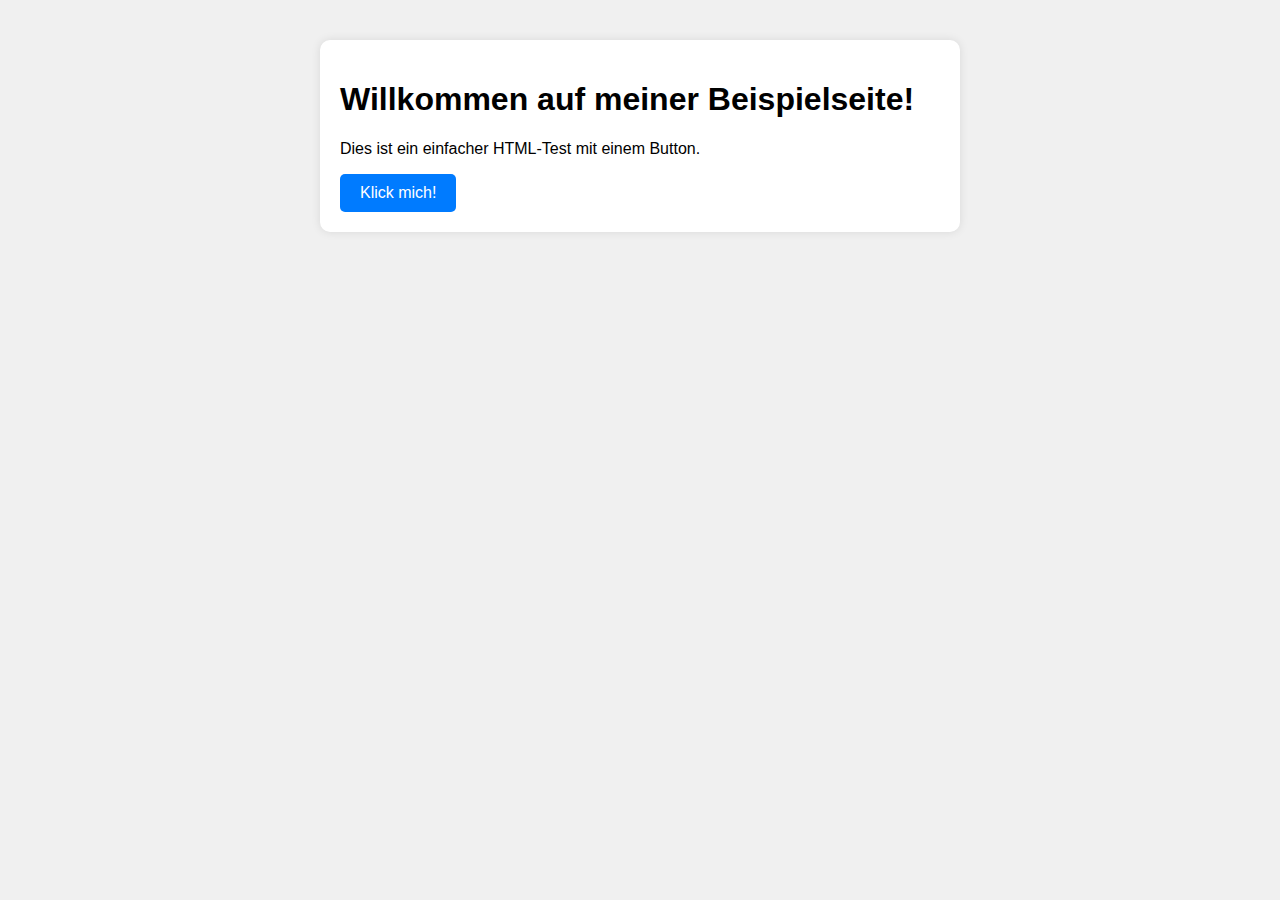
==== index.html @ 65490ee0 "Create index.html" ====
<!DOCTYPE html>
<html lang="de">
<head>
  <meta charset="UTF-8">
  <meta name="viewport" content="width=device-width, initial-scale=1.0">
  <title>Beispielseite</title>
  <style>
    body {
      font-family: Arial, sans-serif;
      margin: 40px;
      background-color: #f0f0f0;
    }
    .container {
      background-color: white;
      padding: 20px;
      border-radius: 10px;
      max-width: 600px;
      margin: auto;
      box-shadow: 0 0 10px rgba(0,0,0,0.1);
    }
    button {
      padding: 10px 20px;
      font-size: 16px;
      background-color: #007bff;
      color: white;
      border: none;
      border-radius: 5px;
      cursor: pointer;
    }
    button:hover {
      background-color: #0056b3;
    }
  </style>
</head>
<body>
  <div class="container">
    <h1>Willkommen auf meiner Beispielseite!</h1>
    <p>Dies ist ein einfacher HTML-Test mit einem Button.</p>
    <button onclick="zeigeNachricht()">Klick mich!</button>
  </div>

  <script>
    function zeigeNachricht() {
      alert("Hallo! Du hast auf den Button geklickt.");
    }
  </script>
</body>
</html>
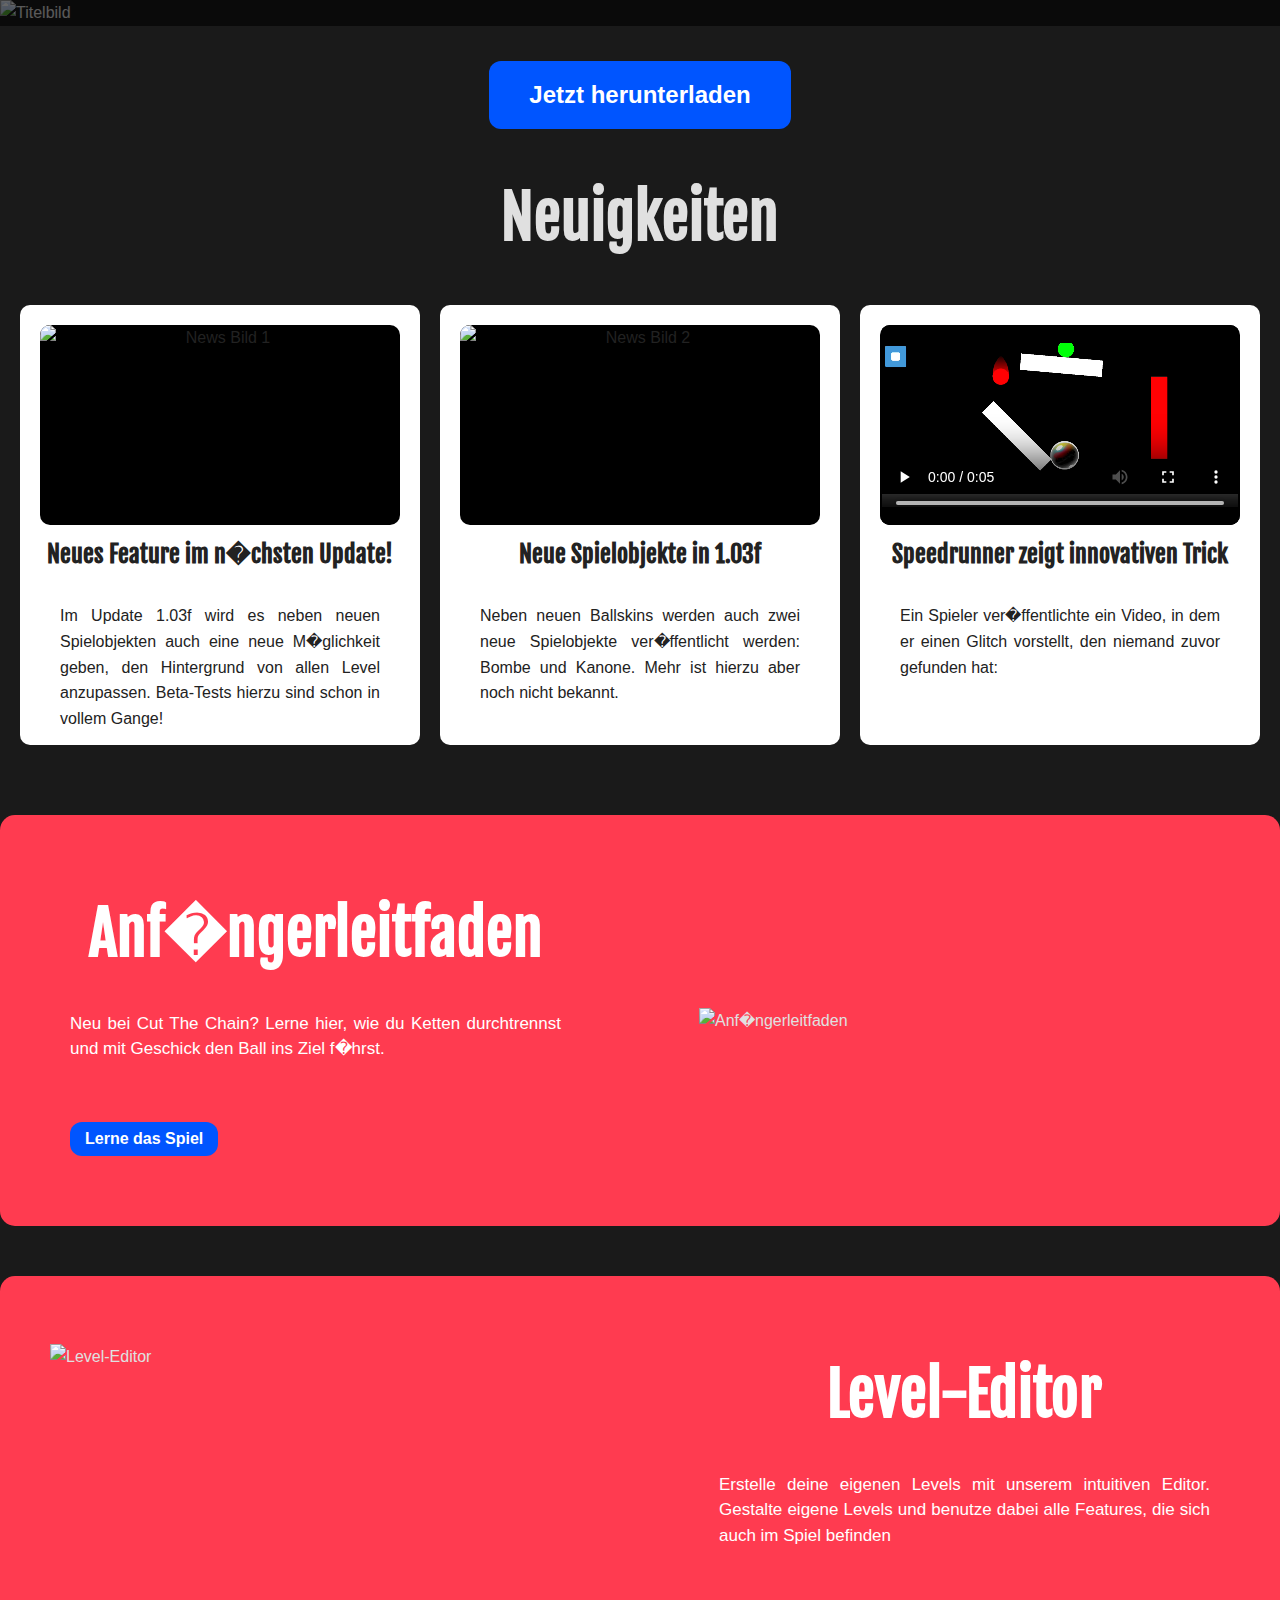
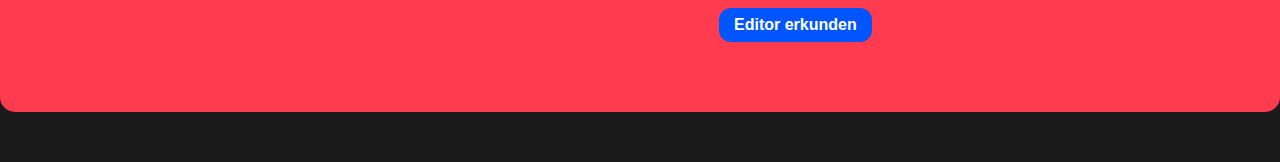
==== commit 53d454b4: "Add files via upload" ====
--- a/index.html
+++ b/index.html
@@ -1,48 +1,88 @@
-<!DOCTYPE html>
-<html lang="de">
-<head>
-  <meta charset="UTF-8">
-  <meta name="viewport" content="width=device-width, initial-scale=1.0">
-  <title>Beispielseite</title>
-  <style>
-    body {
-      font-family: Arial, sans-serif;
-      margin: 40px;
-      background-color: #f0f0f0;
-    }
-    .container {
-      background-color: white;
-      padding: 20px;
-      border-radius: 10px;
-      max-width: 600px;
-      margin: auto;
-      box-shadow: 0 0 10px rgba(0,0,0,0.1);
-    }
-    button {
-      padding: 10px 20px;
-      font-size: 16px;
-      background-color: #007bff;
-      color: white;
-      border: none;
-      border-radius: 5px;
-      cursor: pointer;
-    }
-    button:hover {
-      background-color: #0056b3;
-    }
-  </style>
-</head>
-<body>
-  <div class="container">
-    <h1>Willkommen auf meiner Beispielseite!</h1>
-    <p>Dies ist ein einfacher HTML-Test mit einem Button.</p>
-    <button onclick="zeigeNachricht()">Klick mich!</button>
-  </div>
-
-  <script>
-    function zeigeNachricht() {
-      alert("Hallo! Du hast auf den Button geklickt.");
-    }
-  </script>
-</body>
-</html>
+<!DOCTYPE html>
+<html>
+<head>
+  <title>Cut The Chain</title>
+  <link rel="stylesheet" href="style.css">
+  <link rel="preconnect" href="https://fonts.googleapis.com">
+  <link rel="preconnect" href="https://fonts.gstatic.com" crossorigin>
+  <link href="https://fonts.googleapis.com/css2?family=Fjalla+One&display=swap" rel="stylesheet">
+</head>
+<body>
+  <div class="TopImage">
+    <img src="img/titel.png" alt="Titelbild">
+    <div class="TopImageContent">
+      <h1>Cut The Chain</h1>
+      <h2>Das innovative Physik-Puzzle</h2>
+    </div>
+  </div>
+
+  <div class="intro">
+    <div class="ButtonContainer">
+      <a href="Seite1_Download.html" class="DownloadButton">Jetzt herunterladen</a>
+    </div>
+  </div>
+
+  <div class="news">
+    <h1>Neuigkeiten</h1>
+    <div class="ElementBody">
+      <div class="ElementBox">
+        <img src="img/canyon-bg-news.png" alt="News Bild 1">
+        <h3>Neues Feature im n�chsten Update!</h3>
+        <p>
+          Im Update 1.03f wird es neben neuen Spielobjekten auch eine neue M�glichkeit geben, den Hintergrund von allen Level anzupassen.
+          Beta-Tests hierzu sind schon in vollem Gange!
+        </p>
+      </div>
+      <div class="ElementBox">
+        <img src="img/cannon-bomb-news.png" alt="News Bild 2">
+        <h3>Neue Spielobjekte in 1.03f</h3>
+        <p>
+          Neben neuen Ballskins werden auch zwei neue Spielobjekte ver�ffentlicht werden: 
+          Bombe und Kanone. Mehr ist hierzu aber noch nicht bekannt.
+        </p>
+      </div>
+      <div class="ElementBox">
+	    <video controls>
+	      <source src="video.mp4" type="video/mp4">
+	      Dein Browser unterst�tzt das Video-Tag nicht.
+	    </video>
+        <h3>Speedrunner zeigt innovativen Trick</h3>
+        <p>
+          Ein Spieler ver�ffentlichte ein Video, in dem er einen Glitch vorstellt, den niemand zuvor gefunden hat: 
+        </p>
+      </div>
+    </div>
+  </div>
+
+  <div class="MechanicSection">
+    <div class="MechanicContent">
+      <div class="MechanicText">
+        <h1>Anf�ngerleitfaden</h1>
+        <p>
+          Neu bei Cut The Chain? Lerne hier, wie du Ketten durchtrennst und mit Geschick den Ball ins Ziel f�hrst.
+        </p>
+        <a href="Seite2_Anf�nger.html">
+            <button class="MechanicButton">Lerne das Spiel</button>
+        </a>
+      </div>
+      <img src="img/logo-anf�nger.jpg" alt="Anf�ngerleitfaden">
+    </div>
+  </div>
+
+  <div class="MechanicSection">
+    <div class="MechanicContent">
+      <img src="img/editor.png" alt="Level-Editor" style="height: 300px; width: 300px">
+      <div class="MechanicText">
+        <h1>Level-Editor</h1>
+        <p>
+          Erstelle deine eigenen Levels mit unserem intuitiven Editor. 
+          Gestalte eigene Levels und benutze dabei alle Features, die sich auch im Spiel befinden
+        </p>
+        <a href="Seite3_Editor.html">
+            <button class="MechanicButton">Editor erkunden</button>
+        </a>
+      </div>
+    </div>
+  </div>
+</body>
+</html>
--- a/style.css
+++ b/style.css
@@ -0,0 +1,318 @@
+/* Allgemein */
+body {
+  background-color: #1a1a1a;
+  font-family: 'Helvetica', 'Arial', sans-serif;
+  color: #e0e0e0;
+  margin: 0;
+  padding: 0;
+  line-height: 1.6;
+  overflow-x: hidden;
+}
+
+/* �berschriften */
+h1, h2, h3 {
+  font-family: "Fjalla One", sans-serif;
+  text-align: center;
+  margin: 20px 0;
+}
+
+h1 {
+  font-size: 60px;
+}
+
+h2 {
+  font-size: 32px;
+}
+
+h3 {
+  font-size: 24px;
+}
+
+/* Abs�tze */
+p, li {
+  padding: 10px 20px;
+  font-size: 17px;
+  text-align: justify;
+  margin: 0 auto;
+}
+
+/* Links */
+a {
+  color: #66aaff;
+  text-decoration: none;
+}
+
+a:hover {
+  color: #88cfff;
+}
+
+/* Titel Image */
+.TopImage {
+  position: relative;
+}
+
+.TopImage img {
+  width: 100vw;
+  height: 100vh;
+  object-fit: cover;
+}
+
+.TopImageContent {
+  position: absolute;
+  bottom: 0;
+  width: 100%;
+  background: rgba(0, 0, 0, 0.6);
+  color: #f1f1f1;
+  padding: 20px;
+}
+
+/* Button-Styling */
+.DownloadButton, .SmallDownloadButton, .MechanicButton {
+  display: inline-block;
+  font-weight: 600;
+  color: #fff;
+  background-color: #0055ff;
+  border-radius: 12px;
+  text-decoration: none;
+  transition: 0.3s;
+  text-align: center;
+  cursor: pointer;
+  border: none;
+}
+
+.DownloadButton {
+  padding: 15px 40px;
+  font-size: 24px;
+  margin: 20px;
+}
+
+.SmallDownloadButton {
+  padding: 8px 15px;
+  font-size: 16px;
+  margin: 20px;
+}
+
+.MechanicButton {
+  padding: 8px 15px;
+  font-size: 16px;
+  margin: 20px;
+}
+
+.DownloadButton:hover, .SmallDownloadButton:hover, .MechanicButton:hover {
+  background-color: #003bb5;
+}
+
+/* Button-Container */
+.ButtonContainer {
+  display: flex;
+  justify-content: center;
+  align-items: center;
+  margin: 15px;
+}
+
+/* Text auf How To Play Seite */
+.htp {
+  max-width: 70vw;
+  display: flex;
+  flex-direction: column;
+  align-items: center;
+  justify-content: center;
+  margin: 0 auto;
+  padding: 20px 0;
+}
+
+/* Container f�r Text + Bild */
+.htp-container {
+  display: flex;
+  align-items: center;
+  width: 100%;
+  margin-bottom: 20px;
+}
+
+/* Textbereich */
+.htp-text {
+  flex: 1;
+  padding: 15px;
+}
+
+/* Bildbereich */
+.htp-image {
+  width: 150px;
+  height: 150px;
+  margin-left: 20px;
+}
+
+.htp-image img {
+  width: 100%;
+  height: 100%;
+  object-fit: contain;
+  background-color: black;
+  padding: 5px;
+  border-radius: 10px;
+}
+
+.editor {
+    width: auto;
+    height: auto;
+    max-width: 70vw;
+    max-height: 70vh;
+    display: block;
+    margin: 50px auto 0px auto;
+    object-fit: contain;
+}
+
+/* Tabellen */
+table {
+  border: 1px solid #444444;
+  border-collapse: collapse;
+  width: 90%;
+  margin: 20px auto;
+  table-layout: fixed;
+  background: #2a2a2a;
+  color: #e0e0e0;
+  border-radius: 8px;
+  overflow: hidden;
+}
+
+th, td {
+  border: 1px solid #555;
+  padding: 12px;
+  text-align: left;
+}
+
+th {
+  font-size: 24px;
+  background-color: #333;
+}
+
+td {
+  font-size: 16px;
+}
+
+/* News-Bereich */
+.HomepageElement {
+  background-color: #2a2a2a;
+  border-radius: 15px;
+  padding: 20px;
+  margin: 50px 20px;
+}
+
+.ElementBody {
+  display: flex;
+  flex-wrap: nowrap;
+  gap: 20px;
+  justify-content: space-between;
+  overflow-x: auto;
+  padding: 20px;
+}
+
+.ElementBox {
+  background: #ffffff;
+  color: #222;
+  padding: 20px;
+  border-radius: 10px;
+  width: 30%;
+  min-width: 300px;
+  text-align: center;
+  height: 400px;
+}
+
+.ElementBox img {
+  width: 100%;
+  height: 50%;
+  object-fit: contain;
+  border-radius: 10px;
+  display: block;
+  margin: auto;
+  background-color: black; 
+}
+
+.ElementBox video {
+  width: 100%;
+  height: 50%;
+  object-fit: contain;
+  border-radius: 10px;
+  display: block;
+  margin: auto;
+  background-color: black; 
+}
+
+.ElementBox h3 {
+  margin-top: 10px;
+  font-size: 24px;
+}
+
+.ElementBox p {
+  font-size: 16px;
+}
+
+/* Mechanic-Sektionen */
+.MechanicSection {
+  background-color: #ff3b50;
+  padding: 50px;
+  border-radius: 15px;
+  margin: 50px auto;
+}
+
+.MechanicContent {
+  display: flex;
+  flex-wrap: wrap;
+  align-items: center;
+  justify-content: space-between;
+  gap: 50px;
+}
+
+.MechanicContent img {
+  width: 45%;
+  max-height: 500px;
+  object-fit: contain;
+}
+
+.MechanicText {
+  width: 45%;
+  color: #fff;
+  text-align: left;
+}
+
+.MechanicText p {
+  font-size: 17px;
+  line-height: 1.5;
+  margin-bottom: 30px;
+}
+
+/* Changelog- und No-Download-Bereiche */
+.version {
+  padding: 10px;
+  background: #2a2a2a;
+  border-radius: 15px;
+  width: 90vw;
+  margin: 20px auto 0px auto;
+}
+
+.version h2 {
+  margin: 0 0 10px 0;
+}
+
+.no-download {
+  text-align: center;
+  padding: 50px;
+}
+
+.no-download h1 {
+  font-size: 40px;
+  margin-bottom: 20px;
+}
+
+/* Responsive Design */
+@media (max-width: 768px) {
+  .MechanicContent {
+    flex-direction: column;
+  }
+  .MechanicContent img, .MechanicText {
+    width: 100%;
+  }
+  .ElementBody {
+    flex-direction: column;
+    align-items: center;
+  }
+}
